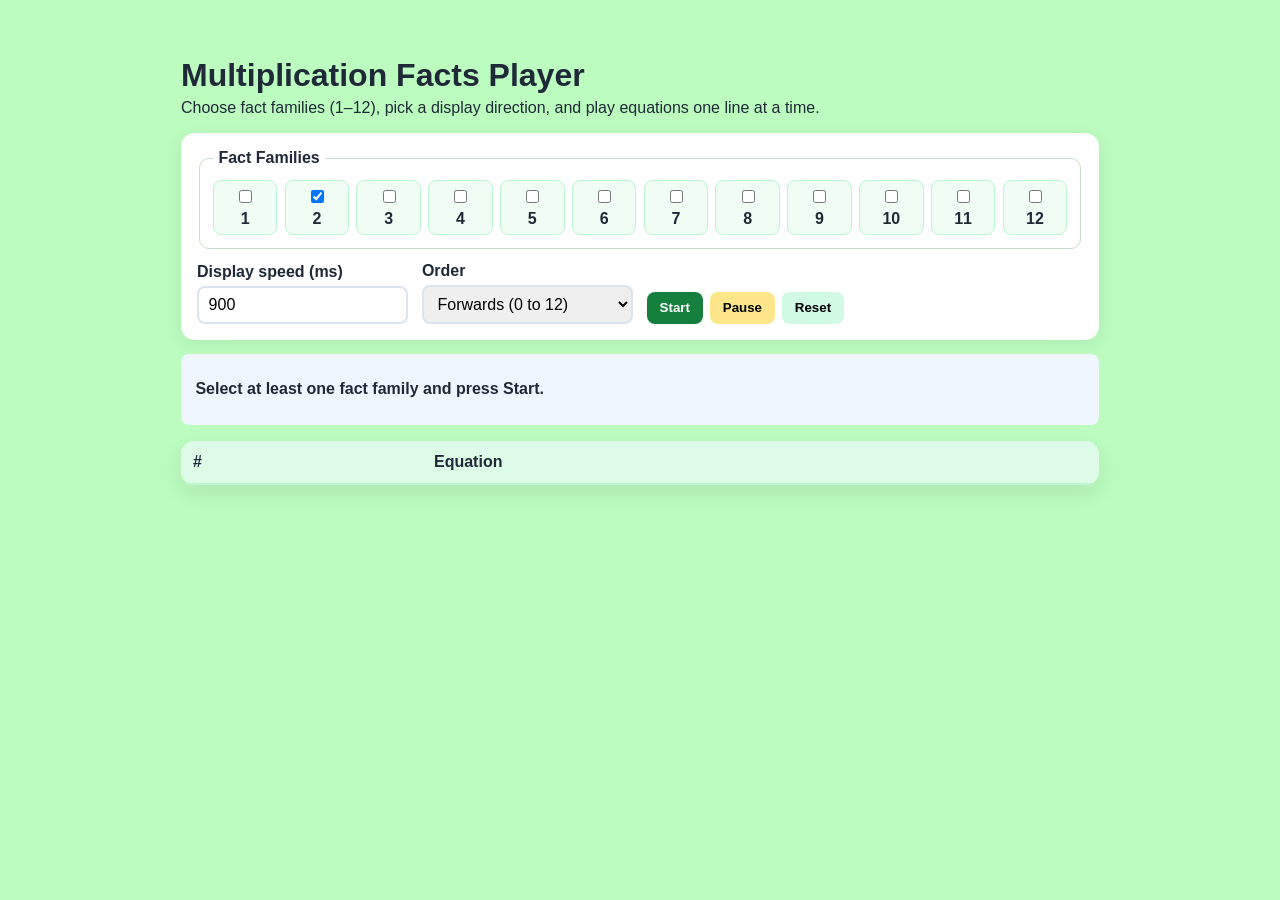
==== multiplication-facts/index.html @ 946ebe50 "Keep number line app and add separate multiplication project" ====
<!DOCTYPE html>
<html lang="en">
  <head>
    <meta charset="UTF-8" />
    <meta name="viewport" content="width=device-width, initial-scale=1.0" />
    <title>Multiplication Facts Player</title>
    <link rel="stylesheet" href="styles.css" />
  </head>
  <body>
    <main class="app">
      <h1>Multiplication Facts Player</h1>
      <p class="subtitle">
        Choose fact families (1–12), pick a display direction, and play equations one line at a time.
      </p>

      <form id="controls" class="controls" autocomplete="off">
        <fieldset class="fact-picker">
          <legend>Fact Families</legend>
          <div id="factCheckboxes" class="fact-grid"></div>
        </fieldset>

        <label>
          Display speed (ms)
          <input type="number" id="speed" value="900" min="150" step="50" />
        </label>

        <label>
          Order
          <select id="order">
            <option value="forward">Forwards (0 to 12)</option>
            <option value="backward">Backwards (12 to 0)</option>
            <option value="random">Random</option>
          </select>
        </label>

        <div class="actions">
          <button type="submit">Start</button>
          <button type="button" id="pause">Pause</button>
          <button type="button" id="reset">Reset</button>
        </div>
      </form>

      <section class="status-panel">
        <p id="status">Select at least one fact family and press Start.</p>
      </section>

      <section class="table-wrap" aria-label="Multiplication facts output">
        <table>
          <thead>
            <tr>
              <th>#</th>
              <th>Equation</th>
            </tr>
          </thead>
          <tbody id="factsBody"></tbody>
        </table>
      </section>
    </main>

    <script src="script.js"></script>
  </body>
</html>
---- multiplication-facts/styles.css ----
:root {
  color-scheme: light;
  --bg: #BCFCBF;
  --panel: #ffffff;
  --line: #213547;
  --accent: #15803d;
  --text: #1f2937;
}

* {
  box-sizing: border-box;
}

body {
  margin: 0;
  font-family: "Trebuchet MS", "Segoe UI", sans-serif;
  background: var(--bg);
  color: var(--text);
}

.app {
  max-width: 950px;
  margin: 1.2rem auto;
  padding: 1rem;
}

h1 {
  margin-bottom: 0.35rem;
}

.subtitle {
  margin-top: 0;
}

.controls {
  display: grid;
  grid-template-columns: repeat(auto-fit, minmax(170px, 1fr));
  gap: 0.85rem;
  align-items: end;
  padding: 1rem;
  border-radius: 14px;
  background: var(--panel);
  box-shadow: 0 4px 20px rgba(15, 23, 42, 0.08);
}

.fact-picker {
  grid-column: 1 / -1;
  border: 1px solid #c4dfc8;
  border-radius: 10px;
  padding: 0.8rem;
}

.fact-picker legend {
  font-weight: 700;
  padding: 0 0.35rem;
}

.fact-grid {
  display: grid;
  grid-template-columns: repeat(auto-fit, minmax(54px, 1fr));
  gap: 0.45rem;
}

.fact-option {
  display: flex;
  align-items: center;
  gap: 0.3rem;
  background: #f0fdf4;
  border: 1px solid #bbf7d0;
  border-radius: 8px;
  padding: 0.35rem 0.45rem;
  font-weight: 700;
}

.controls label {
  display: flex;
  flex-direction: column;
  gap: 0.3rem;
  font-weight: 600;
}

.controls input,
.controls select {
  border: 2px solid #dbe3f0;
  border-radius: 8px;
  padding: 0.5rem 0.6rem;
  font-size: 1rem;
}

.actions {
  display: flex;
  flex-wrap: wrap;
  gap: 0.45rem;
}

button {
  border: none;
  border-radius: 8px;
  padding: 0.55rem 0.8rem;
  font-weight: 700;
  cursor: pointer;
}

button[type="submit"] {
  background: var(--accent);
  color: white;
}

button#pause {
  background: #fde68a;
}

button#reset {
  background: #d1fae5;
}

.status-panel {
  margin-top: 0.85rem;
  padding: 0.65rem 0.9rem;
  border-radius: 8px;
  background: #eff6ff;
  font-weight: 600;
}

.table-wrap {
  margin-top: 1rem;
  background: var(--panel);
  border-radius: 14px;
  box-shadow: 0 8px 24px rgba(15, 23, 42, 0.09);
  max-height: 420px;
  overflow: auto;
}

table {
  width: 100%;
  border-collapse: collapse;
}

thead th {
  position: sticky;
  top: 0;
  background: #dcfce7;
  text-align: left;
  padding: 0.75rem;
  border-bottom: 2px solid #bbf7d0;
}

tbody td {
  padding: 0.65rem 0.75rem;
  border-bottom: 1px solid #e5e7eb;
  font-size: 1.08rem;
}
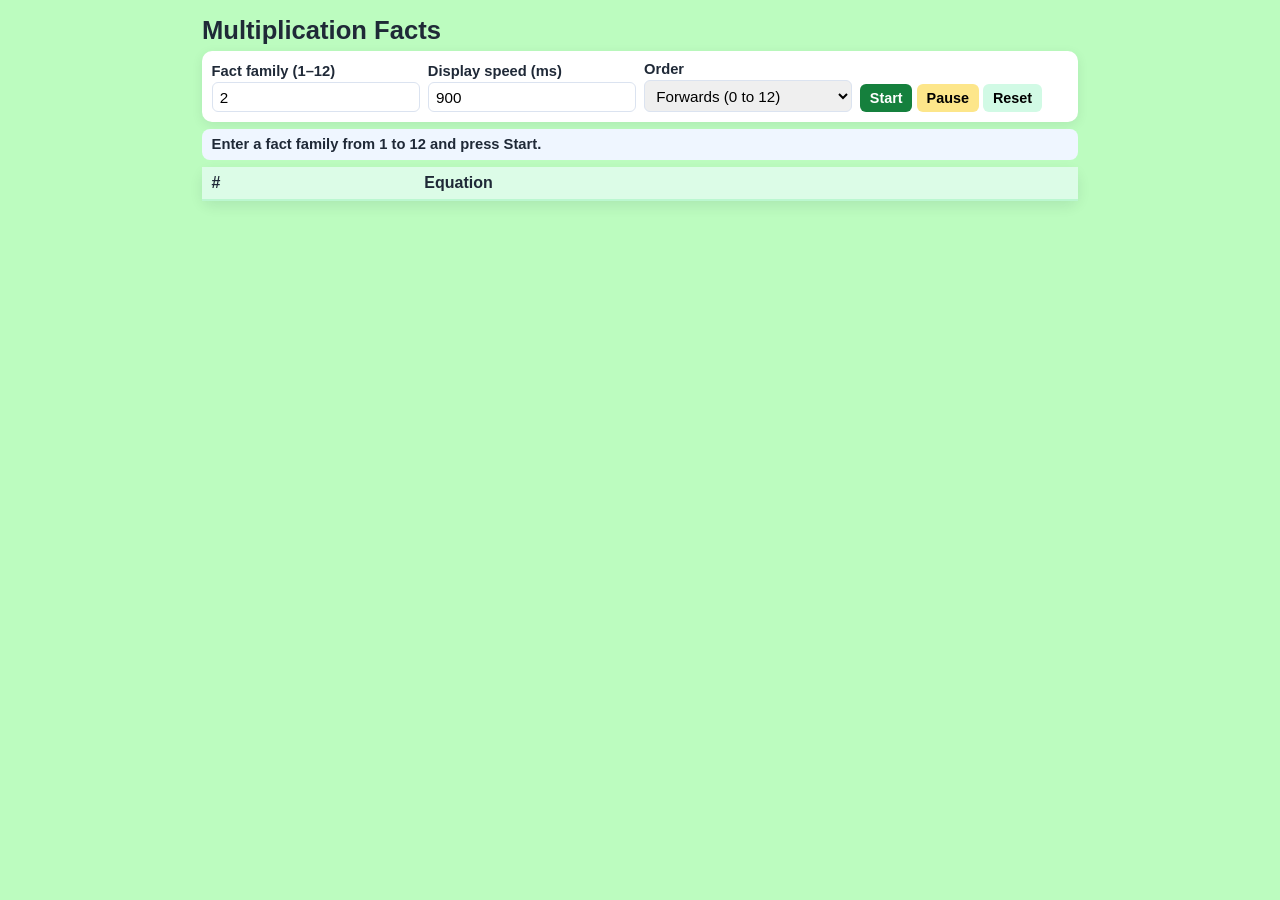
==== commit 992e28b8: "Refine multiplication app as standalone compact project" ====
--- a/multiplication-facts/index.html
+++ b/multiplication-facts/index.html
@@ -3,21 +3,18 @@
   <head>
     <meta charset="UTF-8" />
     <meta name="viewport" content="width=device-width, initial-scale=1.0" />
-    <title>Multiplication Facts Player</title>
+    <title>Multiplication Facts</title>
     <link rel="stylesheet" href="styles.css" />
   </head>
   <body>
     <main class="app">
-      <h1>Multiplication Facts Player</h1>
-      <p class="subtitle">
-        Choose fact families (1–12), pick a display direction, and play equations one line at a time.
-      </p>
+      <h1>Multiplication Facts</h1>
 
       <form id="controls" class="controls" autocomplete="off">
-        <fieldset class="fact-picker">
-          <legend>Fact Families</legend>
-          <div id="factCheckboxes" class="fact-grid"></div>
-        </fieldset>
+        <label>
+          Fact family (1–12)
+          <input type="number" id="factFamily" min="1" max="12" value="2" step="1" />
+        </label>
 
         <label>
           Display speed (ms)
@@ -41,7 +38,7 @@
       </form>
 
       <section class="status-panel">
-        <p id="status">Select at least one fact family and press Start.</p>
+        <p id="status">Enter a fact family from 1 to 12 and press Start.</p>
       </section>
 
       <section class="table-wrap" aria-label="Multiplication facts output">
--- a/multiplication-facts/styles.css
+++ b/multiplication-facts/styles.css
@@ -2,7 +2,6 @@
   color-scheme: light;
   --bg: #BCFCBF;
   --panel: #ffffff;
-  --line: #213547;
   --accent: #15803d;
   --text: #1f2937;
 }
@@ -19,86 +18,56 @@
 }
 
 .app {
-  max-width: 950px;
-  margin: 1.2rem auto;
-  padding: 1rem;
+  max-width: 900px;
+  margin: 0.5rem auto;
+  padding: 0.5rem 0.75rem;
 }
 
 h1 {
-  margin-bottom: 0.35rem;
-}
-
-.subtitle {
-  margin-top: 0;
+  margin: 0 0 0.4rem;
+  font-size: 1.6rem;
 }
 
 .controls {
   display: grid;
-  grid-template-columns: repeat(auto-fit, minmax(170px, 1fr));
-  gap: 0.85rem;
+  grid-template-columns: repeat(4, minmax(130px, 1fr));
+  gap: 0.5rem;
   align-items: end;
-  padding: 1rem;
-  border-radius: 14px;
+  padding: 0.6rem;
+  border-radius: 10px;
   background: var(--panel);
-  box-shadow: 0 4px 20px rgba(15, 23, 42, 0.08);
-}
-
-.fact-picker {
-  grid-column: 1 / -1;
-  border: 1px solid #c4dfc8;
-  border-radius: 10px;
-  padding: 0.8rem;
-}
-
-.fact-picker legend {
-  font-weight: 700;
-  padding: 0 0.35rem;
-}
-
-.fact-grid {
-  display: grid;
-  grid-template-columns: repeat(auto-fit, minmax(54px, 1fr));
-  gap: 0.45rem;
-}
-
-.fact-option {
-  display: flex;
-  align-items: center;
-  gap: 0.3rem;
-  background: #f0fdf4;
-  border: 1px solid #bbf7d0;
-  border-radius: 8px;
-  padding: 0.35rem 0.45rem;
-  font-weight: 700;
+  box-shadow: 0 3px 12px rgba(15, 23, 42, 0.08);
 }
 
 .controls label {
   display: flex;
   flex-direction: column;
-  gap: 0.3rem;
+  gap: 0.2rem;
   font-weight: 600;
+  font-size: 0.92rem;
 }
 
 .controls input,
 .controls select {
-  border: 2px solid #dbe3f0;
-  border-radius: 8px;
-  padding: 0.5rem 0.6rem;
-  font-size: 1rem;
+  border: 1px solid #dbe3f0;
+  border-radius: 6px;
+  padding: 0.35rem 0.45rem;
+  font-size: 0.95rem;
 }
 
 .actions {
   display: flex;
+  gap: 0.3rem;
   flex-wrap: wrap;
-  gap: 0.45rem;
 }
 
 button {
   border: none;
-  border-radius: 8px;
-  padding: 0.55rem 0.8rem;
+  border-radius: 6px;
+  padding: 0.4rem 0.6rem;
   font-weight: 700;
   cursor: pointer;
+  font-size: 0.9rem;
 }
 
 button[type="submit"] {
@@ -115,20 +84,23 @@
 }
 
 .status-panel {
-  margin-top: 0.85rem;
-  padding: 0.65rem 0.9rem;
+  margin-top: 0.45rem;
+  padding: 0.45rem 0.6rem;
   border-radius: 8px;
   background: #eff6ff;
   font-weight: 600;
+  font-size: 0.92rem;
+}
+
+.status-panel p {
+  margin: 0;
 }
 
 .table-wrap {
-  margin-top: 1rem;
+  margin-top: 0.45rem;
   background: var(--panel);
-  border-radius: 14px;
-  box-shadow: 0 8px 24px rgba(15, 23, 42, 0.09);
-  max-height: 420px;
-  overflow: auto;
+  border-radius: 10px;
+  box-shadow: 0 5px 14px rgba(15, 23, 42, 0.09);
 }
 
 table {
@@ -137,16 +109,14 @@
 }
 
 thead th {
-  position: sticky;
-  top: 0;
   background: #dcfce7;
   text-align: left;
-  padding: 0.75rem;
+  padding: 0.45rem 0.6rem;
   border-bottom: 2px solid #bbf7d0;
 }
 
 tbody td {
-  padding: 0.65rem 0.75rem;
+  padding: 0.45rem 0.6rem;
   border-bottom: 1px solid #e5e7eb;
-  font-size: 1.08rem;
+  font-size: 1rem;
 }
